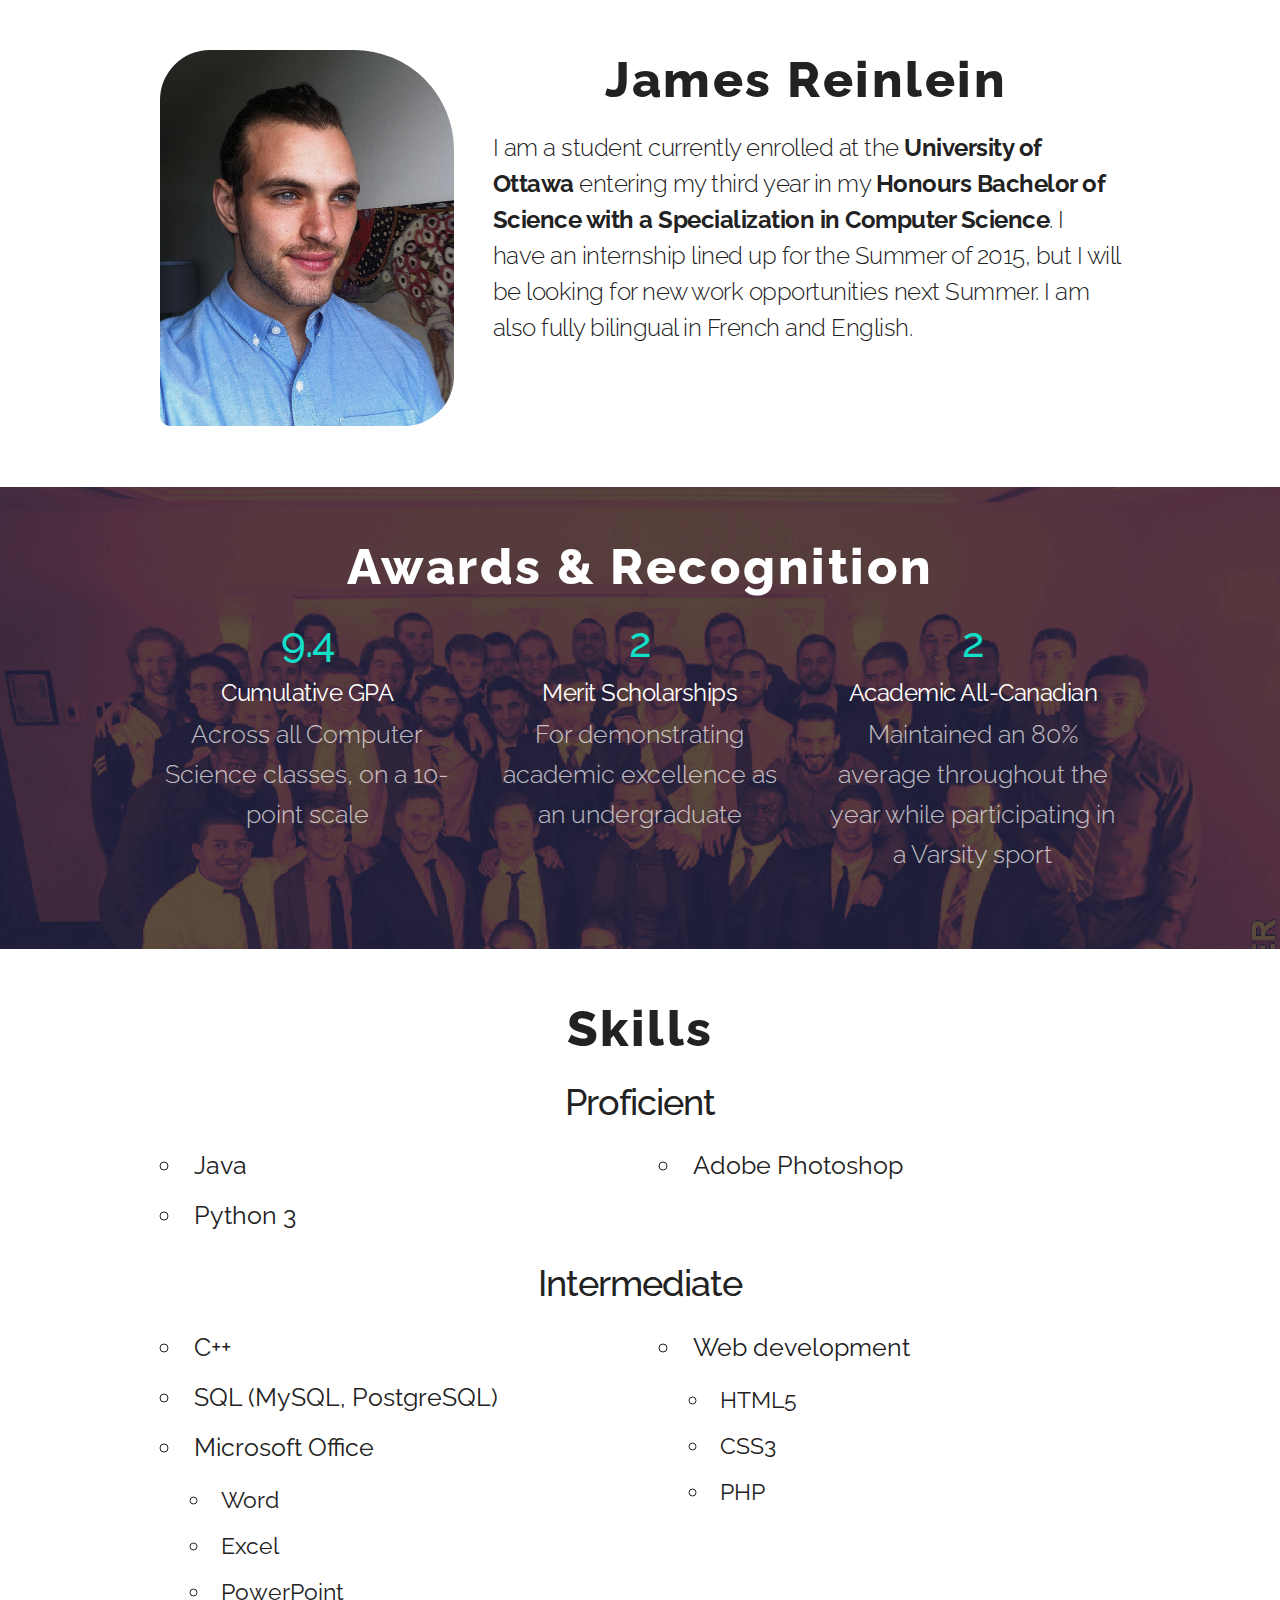
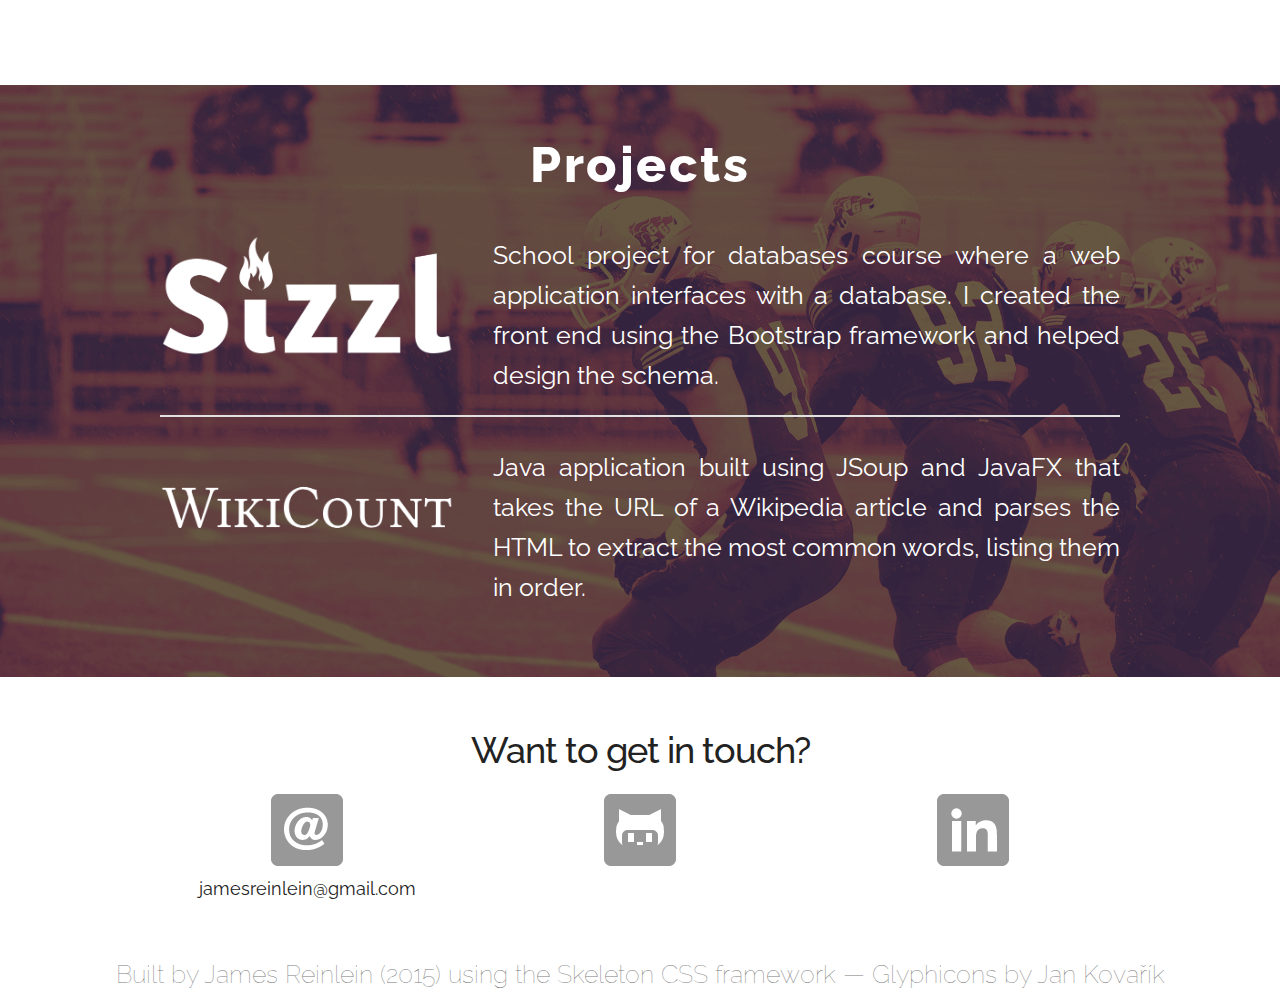
==== index.html @ 4675746f "Protection against email spambots" ====
<!DOCTYPE html>
<html lang="en">
<head>

  <!-- Basic Page Needs
  –––––––––––––––––––––––––––––––––––––––––––––––––– -->
  <meta charset="utf-8">
  <title>James Reinlein</title>
  <meta name="description" content="James Reinlein is a Computer Science student currently pursuing his undergraduate at the University of Ottawa.">
  <meta name="author" content="James Reinlein">
  
  <!-- Google Webmaster Tools verification -->
  <meta name="google-site-verification" content="vINPjeNgCtIH-fahOco30dfCt0J7wwjbbVtQm-HuV3I" />

  <!-- Mobile Specific Metas
  –––––––––––––––––––––––––––––––––––––––––––––––––– -->
  <meta name="viewport" content="width=device-width, initial-scale=1">

  <!-- FONT
  –––––––––––––––––––––––––––––––––––––––––––––––––– -->
  <link href='//fonts.googleapis.com/css?family=Raleway:400,300,600' rel='stylesheet' type='text/css'>

  <!-- CSS
  –––––––––––––––––––––––––––––––––––––––––––––––––– -->
  <link rel="stylesheet" href="css/normalize.css">
  <link rel="stylesheet" href="css/skeleton.css">
  <link rel="stylesheet" href="css/custom.css">

  <!-- Scripts
  –––––––––––––––––––––––––––––––––––––––––––––––––– -->
  <script src="//ajax.googleapis.com/ajax/libs/jquery/2.1.1/jquery.min.js"></script>

  <!-- Favicon
  –––––––––––––––––––––––––––––––––––––––––––––––––– -->
  <link rel="icon" type="image/png" href="favicon.png">

</head>

<body>
  <div class="section about">
    <div class="container">
      <div class="row">
        <!-- PROFILE PIC -->
        <div class="four columns">
          <img class="profile" src="images/me.jpg" alt="">
        </div>
        <!-- ABOUT ME TEXT -->
        <div class="eight columns">
          <h1>James Reinlein</h1>
          <h5>I am a student currently enrolled at the <strong>University of Ottawa</strong> entering my third year in my <strong>Honours Bachelor of Science with a Specialization in Computer Science</strong>. I have an internship lined up for the Summer of 2015, but I will be looking for new work opportunities next Summer. I am also fully bilingual in French and English.</h5>
        </div>
      </div>
    </div>
  </div>

  <!-- AWARDS -->
  <div class="section awards">
    <div class="container">
      <div class="row">
        <div class="twelve columns">
          <h1>Awards & Recognition</h1>
        </div>
      </div>
    </div>
    <div class="container">
      <div class="row">
        <div class="one-third column value">
          <h2 class="value-multiplier">9.4</h2>
          <h5 class="value-heading">Cumulative GPA</h5>
          <p class="value-description">Across all Computer Science classes, on a 10-point scale</p>
        </div>
        <div class="one-third column value">
          <h2 class="value-multiplier">2</h2>
          <h5 class="value-heading">Merit Scholarships</h5>
          <p class="value-description">For demonstrating academic excellence as an undergraduate</p>
        </div>
        <div class="one-third column value">
          <h2 class="value-multiplier">2</h2>
          <h5 class="value-heading">Academic All-Canadian</h5>
          <p class="value-description">Maintained an 80% average throughout the year while participating in a Varsity sport</p>
        </div>
      </div>
    </div>
  </div>

  <!-- SKILLS -->
  <div class="section skills">
    <div class="container">
      <div class="row">
        <h1>Skills</h1>
        <h3>Proficient</h3>
      </div>
      <!-- PROFICIENT -->
      <div class="row">
        <!-- COLUMN ONE -->
        <div class="one-half column">
          <ul>
            <li>Java</li>
            <li>Python 3</li>
          </ul>
        </div>
        <!-- COLUMN TWO -->
        <div class="one-half column">
          <ul>
            <li>Adobe Photoshop</li>
          </ul>
        </div>
      </div>
      <!-- INTERMEDIATE -->
      <div class="row">
        <h3>Intermediate</h3>
      </div>
            <div class="row">
        <!-- COLUMN ONE -->
        <div class="one-half column">
          <ul>
            <li>C++</li>
            <li>SQL (MySQL, PostgreSQL)</li>
            <li>Microsoft Office
              <ul>
                <li>Word</li>
                <li>Excel</li>
                <li>PowerPoint</li>
              </ul>
            </li>
          </ul>
        </div>
        <!-- COLUMN TWO -->
        <div class="one-half column">
          <ul>
            <li>Web development
              <ul>
                <li>HTML5</li>
                <li>CSS3</li>
                <li>PHP</li>
              </ul>
            </li>  
          </ul>
        </div>
      </div>
    </div>
  </div>

  <div class="section projects">
    <div class="container">
      <h1>Projects</h1>

      <div class="row project">
        <div class="four columns">
          <a href="http://sizzl.me/"><img class="u-full-width" src="images/sizzl-white.png" alt="Sizzl"></a>
        </div>
        <div class="eight columns description">
          School project for databases course where a web application interfaces with a database. I created the front end using the Bootstrap framework and helped design the schema.
        </div>
      </div>

      <hr>

      <div class="row project">
        <div class="four columns">
          <a href="https://github.com/jreinlein/wiki-count"><img class="u-full-width" src="images/wikiCount.png" alt="WikiCount"></a>
        </div>
        <div class="eight columns description">
          Java application built using JSoup and JavaFX that takes the URL of a Wikipedia article and parses the HTML to extract the most common words, listing them in order.
        </div>
      </div>
      </div>
  </div>  

  <div class="section contact">
    <div class="container">
        <h3>Want to get in touch?</h3>
      <div class="row contact">
        <div class="one-third column">
          <a href="mailto:&#106;&#97;&#109;&#101;&#115;&#114;e&#105;&#110;&#108;ein&#64;&#103;mail.&#99;&#111;m">
          <img src="images/email.png" class="contact-img" alt="e-mail"/></a>
          <br>&#106;&#97;&#109;&#101;&#115;&#114;<!-- Protection against spambots -->e&#105;&#110;&#108;ein&#64;&#103;mail.&#99;&#111;m</A><br>
        </div>
        <div class="one-third column">
          <a href="https://github.com/jreinlein/">
          <img src="images/octocat.png" class="contact-img" alt="GitHub"/></a>
        </div>
        <div class="one-third column">
          <a href="https://ca.linkedin.com/in/jamesreinlein">
          <img src="images/linkedin.png" class="contact-img" alt="LinkedIn"/></a>
        </div>
      </div>
    </div>
  </div>
  <div class="credits">
    Built by James Reinlein (2015) using the Skeleton CSS framework — Glyphicons by Jan Kovařík
  </div>
</body>
</html>
---- css/skeleton.css ----
/*
* Skeleton V2.0.4
* Copyright 2014, Dave Gamache
* www.getskeleton.com
* Free to use under the MIT license.
* http://www.opensource.org/licenses/mit-license.php
* 12/29/2014
*/


/* Table of contents
––––––––––––––––––––––––––––––––––––––––––––––––––
- Grid
- Base Styles
- Typography
- Links
- Buttons
- Forms
- Lists
- Code
- Tables
- Spacing
- Utilities
- Clearing
- Media Queries
*/


/* Grid
–––––––––––––––––––––––––––––––––––––––––––––––––– */
.container {
  position: relative;
  width: 100%;
  max-width: 960px;
  margin: 0 auto;
  padding: 0 20px;
  box-sizing: border-box; }
.column,
.columns {
  width: 100%;
  float: left;
  box-sizing: border-box; }

/* For devices larger than 400px */
@media (min-width: 400px) {
  .container {
    width: 85%;
    padding: 0; }
}

/* For devices larger than 550px */
@media (min-width: 550px) {
  .container {
    width: 80%; }
  .column,
  .columns {
    margin-left: 4%; }
  .column:first-child,
  .columns:first-child {
    margin-left: 0; }

  .one.column,
  .one.columns                    { width: 4.66666666667%; }
  .two.columns                    { width: 13.3333333333%; }
  .three.columns                  { width: 22%;            }
  .four.columns                   { width: 30.6666666667%; }
  .five.columns                   { width: 39.3333333333%; }
  .six.columns                    { width: 48%;            }
  .seven.columns                  { width: 56.6666666667%; }
  .eight.columns                  { width: 65.3333333333%; }
  .nine.columns                   { width: 74.0%;          }
  .ten.columns                    { width: 82.6666666667%; }
  .eleven.columns                 { width: 91.3333333333%; }
  .twelve.columns                 { width: 100%; margin-left: 0; }

  .one-third.column               { width: 30.6666666667%; }
  .two-thirds.column              { width: 65.3333333333%; }

  .one-half.column                { width: 48%; }

  /* Offsets */
  .offset-by-one.column,
  .offset-by-one.columns          { margin-left: 8.66666666667%; }
  .offset-by-two.column,
  .offset-by-two.columns          { margin-left: 17.3333333333%; }
  .offset-by-three.column,
  .offset-by-three.columns        { margin-left: 26%;            }
  .offset-by-four.column,
  .offset-by-four.columns         { margin-left: 34.6666666667%; }
  .offset-by-five.column,
  .offset-by-five.columns         { margin-left: 43.3333333333%; }
  .offset-by-six.column,
  .offset-by-six.columns          { margin-left: 52%;            }
  .offset-by-seven.column,
  .offset-by-seven.columns        { margin-left: 60.6666666667%; }
  .offset-by-eight.column,
  .offset-by-eight.columns        { margin-left: 69.3333333333%; }
  .offset-by-nine.column,
  .offset-by-nine.columns         { margin-left: 78.0%;          }
  .offset-by-ten.column,
  .offset-by-ten.columns          { margin-left: 86.6666666667%; }
  .offset-by-eleven.column,
  .offset-by-eleven.columns       { margin-left: 95.3333333333%; }

  .offset-by-one-third.column,
  .offset-by-one-third.columns    { margin-left: 34.6666666667%; }
  .offset-by-two-thirds.column,
  .offset-by-two-thirds.columns   { margin-left: 69.3333333333%; }

  .offset-by-one-half.column,
  .offset-by-one-half.columns     { margin-left: 52%; }

}


/* Base Styles
–––––––––––––––––––––––––––––––––––––––––––––––––– */
/* NOTE
html is set to 62.5% so that all the REM measurements throughout Skeleton
are based on 10px sizing. So basically 1.5rem = 15px :) */
html {
  font-size: 62.5%; }
body {
  font-size: 1.5em; /* currently ems cause chrome bug misinterpreting rems on body element */
  line-height: 1.6;
  font-weight: 400;
  font-family: "Raleway", "HelveticaNeue", "Helvetica Neue", Helvetica, Arial, sans-serif;
  color: #222; }


/* Typography
–––––––––––––––––––––––––––––––––––––––––––––––––– */
h1, h2, h3, h4, h5, h6 {
  margin-top: 0;
  margin-bottom: 2rem;
  font-weight: 300; }
h1 { font-size: 4.0rem; line-height: 1.2;  letter-spacing: -.1rem;}
h2 { font-size: 3.6rem; line-height: 1.25; letter-spacing: -.1rem; }
h3 { font-size: 3.0rem; line-height: 1.3;  letter-spacing: -.1rem; }
h4 { font-size: 2.4rem; line-height: 1.35; letter-spacing: -.08rem; }
h5 { font-size: 1.8rem; line-height: 1.5;  letter-spacing: -.05rem; }
h6 { font-size: 1.5rem; line-height: 1.6;  letter-spacing: 0; }

/* Larger than phablet */
@media (min-width: 550px) {
  h1 { font-size: 5.0rem; }
  h2 { font-size: 4.2rem; }
  h3 { font-size: 3.6rem; }
  h4 { font-size: 3.0rem; }
  h5 { font-size: 2.4rem; }
  h6 { font-size: 1.5rem; }
}

p {
  margin-top: 0; }


/* Links
–––––––––––––––––––––––––––––––––––––––––––––––––– */
a {
  color: #1EAEDB; }
a:hover {
  color: #0FA0CE; }


/* Buttons
–––––––––––––––––––––––––––––––––––––––––––––––––– */
.button,
button,
input[type="submit"],
input[type="reset"],
input[type="button"] {
  display: inline-block;
  height: 38px;
  padding: 0 30px;
  color: #555;
  text-align: center;
  font-size: 11px;
  font-weight: 600;
  line-height: 38px;
  letter-spacing: .1rem;
  text-transform: uppercase;
  text-decoration: none;
  white-space: nowrap;
  background-color: transparent;
  border-radius: 4px;
  border: 1px solid #bbb;
  cursor: pointer;
  box-sizing: border-box; }
.button:hover,
button:hover,
input[type="submit"]:hover,
input[type="reset"]:hover,
input[type="button"]:hover,
.button:focus,
button:focus,
input[type="submit"]:focus,
input[type="reset"]:focus,
input[type="button"]:focus {
  color: #333;
  border-color: #888;
  outline: 0; }
.button.button-primary,
button.button-primary,
input[type="submit"].button-primary,
input[type="reset"].button-primary,
input[type="button"].button-primary {
  color: #FFF;
  background-color: #33C3F0;
  border-color: #33C3F0; }
.button.button-primary:hover,
button.button-primary:hover,
input[type="submit"].button-primary:hover,
input[type="reset"].button-primary:hover,
input[type="button"].button-primary:hover,
.button.button-primary:focus,
button.button-primary:focus,
input[type="submit"].button-primary:focus,
input[type="reset"].button-primary:focus,
input[type="button"].button-primary:focus {
  color: #FFF;
  background-color: #1EAEDB;
  border-color: #1EAEDB; }


/* Forms
–––––––––––––––––––––––––––––––––––––––––––––––––– */
input[type="email"],
input[type="number"],
input[type="search"],
input[type="text"],
input[type="tel"],
input[type="url"],
input[type="password"],
textarea,
select {
  height: 38px;
  padding: 6px 10px; /* The 6px vertically centers text on FF, ignored by Webkit */
  background-color: #fff;
  border: 1px solid #D1D1D1;
  border-radius: 4px;
  box-shadow: none;
  box-sizing: border-box; }
/* Removes awkward default styles on some inputs for iOS */
input[type="email"],
input[type="number"],
input[type="search"],
input[type="text"],
input[type="tel"],
input[type="url"],
input[type="password"],
textarea {
  -webkit-appearance: none;
     -moz-appearance: none;
          appearance: none; }
textarea {
  min-height: 65px;
  padding-top: 6px;
  padding-bottom: 6px; }
input[type="email"]:focus,
input[type="number"]:focus,
input[type="search"]:focus,
input[type="text"]:focus,
input[type="tel"]:focus,
input[type="url"]:focus,
input[type="password"]:focus,
textarea:focus,
select:focus {
  border: 1px solid #33C3F0;
  outline: 0; }
label,
legend {
  display: block;
  margin-bottom: .5rem;
  font-weight: 600; }
fieldset {
  padding: 0;
  border-width: 0; }
input[type="checkbox"],
input[type="radio"] {
  display: inline; }
label > .label-body {
  display: inline-block;
  margin-left: .5rem;
  font-weight: normal; }


/* Lists
–––––––––––––––––––––––––––––––––––––––––––––––––– */
ul {
  list-style: circle inside; }
ol {
  list-style: decimal inside; }
ol, ul {
  padding-left: 0;
  margin-top: 0; }
ul ul,
ul ol,
ol ol,
ol ul {
  margin: 1.5rem 0 1.5rem 3rem;
  font-size: 90%; }
li {
  margin-bottom: 1rem; }


/* Code
–––––––––––––––––––––––––––––––––––––––––––––––––– */
code {
  padding: .2rem .5rem;
  margin: 0 .2rem;
  font-size: 90%;
  white-space: nowrap;
  background: #F1F1F1;
  border: 1px solid #E1E1E1;
  border-radius: 4px; }
pre > code {
  display: block;
  padding: 1rem 1.5rem;
  white-space: pre; }


/* Tables
–––––––––––––––––––––––––––––––––––––––––––––––––– */
th,
td {
  padding: 12px 15px;
  text-align: left;
  border-bottom: 1px solid #E1E1E1; }
th:first-child,
td:first-child {
  padding-left: 0; }
th:last-child,
td:last-child {
  padding-right: 0; }


/* Spacing
–––––––––––––––––––––––––––––––––––––––––––––––––– */
button,
.button {
  margin-bottom: 1rem; }
input,
textarea,
select,
fieldset {
  margin-bottom: 1.5rem; }
pre,
blockquote,
dl,
figure,
table,
p,
ul,
ol,
form {
  margin-bottom: 2.5rem; }


/* Utilities
–––––––––––––––––––––––––––––––––––––––––––––––––– */
.u-full-width {
  width: 100%;
  box-sizing: border-box; }
.u-max-full-width {
  max-width: 100%;
  box-sizing: border-box; }
.u-pull-right {
  float: right; }
.u-pull-left {
  float: left; }


/* Misc
–––––––––––––––––––––––––––––––––––––––––––––––––– */
hr {
  margin-top: 3rem;
  margin-bottom: 3.5rem;
  border-width: 0;
  border-top: 1px solid #E1E1E1; }


/* Clearing
–––––––––––––––––––––––––––––––––––––––––––––––––– */

/* Self Clearing Goodness */
.container:after,
.row:after,
.u-cf {
  content: "";
  display: table;
  clear: both; }


/* Media Queries
–––––––––––––––––––––––––––––––––––––––––––––––––– */
/*
Note: The best way to structure the use of media queries is to create the queries
near the relevant code. For example, if you wanted to change the styles for buttons
on small devices, paste the mobile query code up in the buttons section and style it
there.
*/


/* Larger than mobile */
@media (min-width: 400px) {}

/* Larger than phablet (also point when grid becomes active) */
@media (min-width: 550px) {}

/* Larger than tablet */
@media (min-width: 750px) {}

/* Larger than desktop */
@media (min-width: 1000px) {}

/* Larger than Desktop HD */
@media (min-width: 1200px) {}
---- css/custom.css ----
/* Shared
–––––––––––––––––––––––––––––––––––––––––––––––––– */
.button {
  border-radius: 100px;
}

.section {
  padding-top: 5rem;
  padding-bottom: 5rem;
}

/* Typography
–––––––––––––––––––––––––––––––––––––––––––––––––– */
body {
  font-size: 2.5em;
}
h1 {
  letter-spacing: 0.25rem;
  font-weight: 800;
  text-align: center;
}
h3 {
  font-weight: 500;
  text-align: center;
}

hr {
  margin-top: 0rem;
  margin-bottom: 1rem;
  border-width: 0;
  border-top: 2px solid #E1E1E1; }

/* Projects
–––––––––––––––––––––––––––––––––––––––––––––––––– */
.projects {
  background-image: url('../images/kor.png');
  background-size: cover;
  color: #fff;
}

.project {
  padding-bottom: 2rem;
  padding-top: 2rem;
}
.description {
  text-align: justify;
}

/* Pictures
–––––––––––––––––––––––––––––––––––––––––––––––––– */
.profile {
  position: relative;
  border-radius: 50px 100px 50px 10px;
  max-width: 100%;
  margin: auto;
}
.github {
  padding-top: 0px;
  width:30%;
  opacity: .6;
}

/* Awards
–––––––––––––––––––––––––––––––––––––––––––––––––– */
.awards {
  background-image: url('../images/team.png');
  background-size: cover;
  color: #fff;
}
.value-multiplier {
  margin-bottom: .5rem;
  font-weight: 500;
  text-align: center;
  color: #11DFC7;
}
.value-heading {
  margin-bottom: .3rem;
  text-align: center;
  font-weight: 400;
}
.value-description {
  opacity: .7;
  text-align: center;
  font-weight: 300;
}

/* Contact
–––––––––––––––––––––––––––––––––––––––––––––––––– */
.contact {
  text-align: center;
  font-size: 18px;
}
.contact-img {
  opacity: 0.4;
  transition: opacity 0.5s;
}
.contact-img:hover {
  opacity: 0.8;
}

/* Credits
–––––––––––––––––––––––––––––––––––––––––––––––––– */
.credits {
  text-align: center;
  opacity: 0.6;
  font-weight: 100;
}
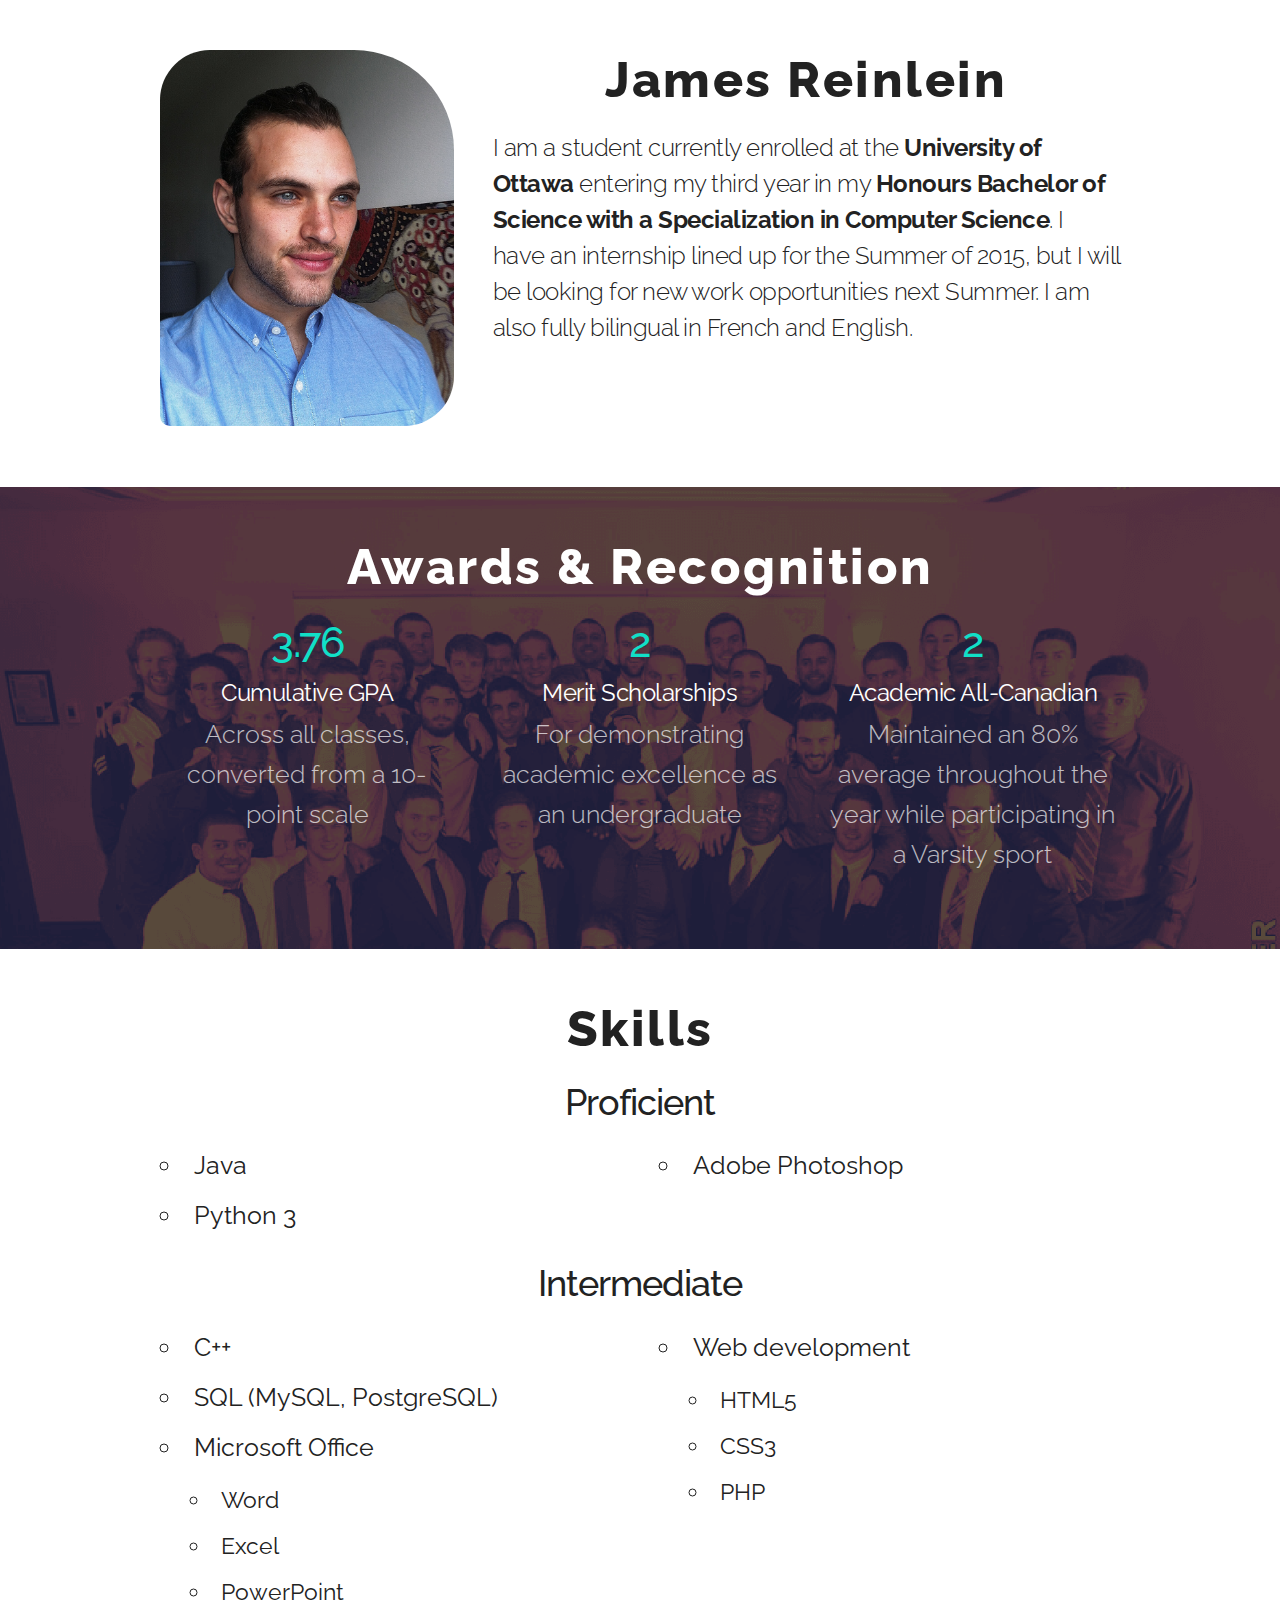
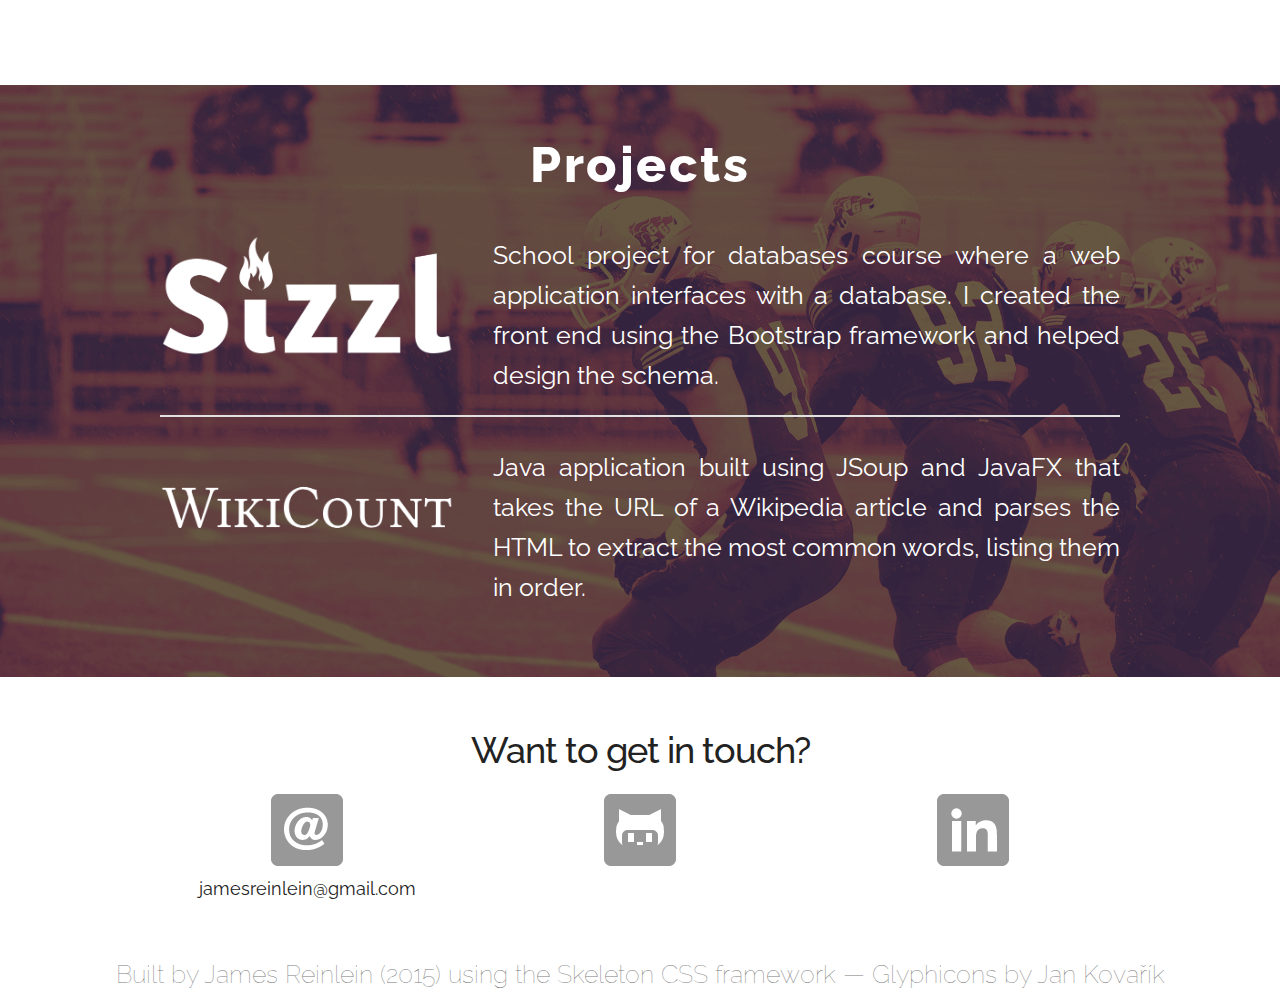
==== commit 30290883: "Changed GPA to 4-point scale" ====
--- a/index.html
+++ b/index.html
@@ -65,9 +65,9 @@
     <div class="container">
       <div class="row">
         <div class="one-third column value">
-          <h2 class="value-multiplier">9.4</h2>
+          <h2 class="value-multiplier">3.76</h2>
           <h5 class="value-heading">Cumulative GPA</h5>
-          <p class="value-description">Across all Computer Science classes, on a 10-point scale</p>
+          <p class="value-description">Across all classes, converted from a 10-point scale</p>
         </div>
         <div class="one-third column value">
           <h2 class="value-multiplier">2</h2>
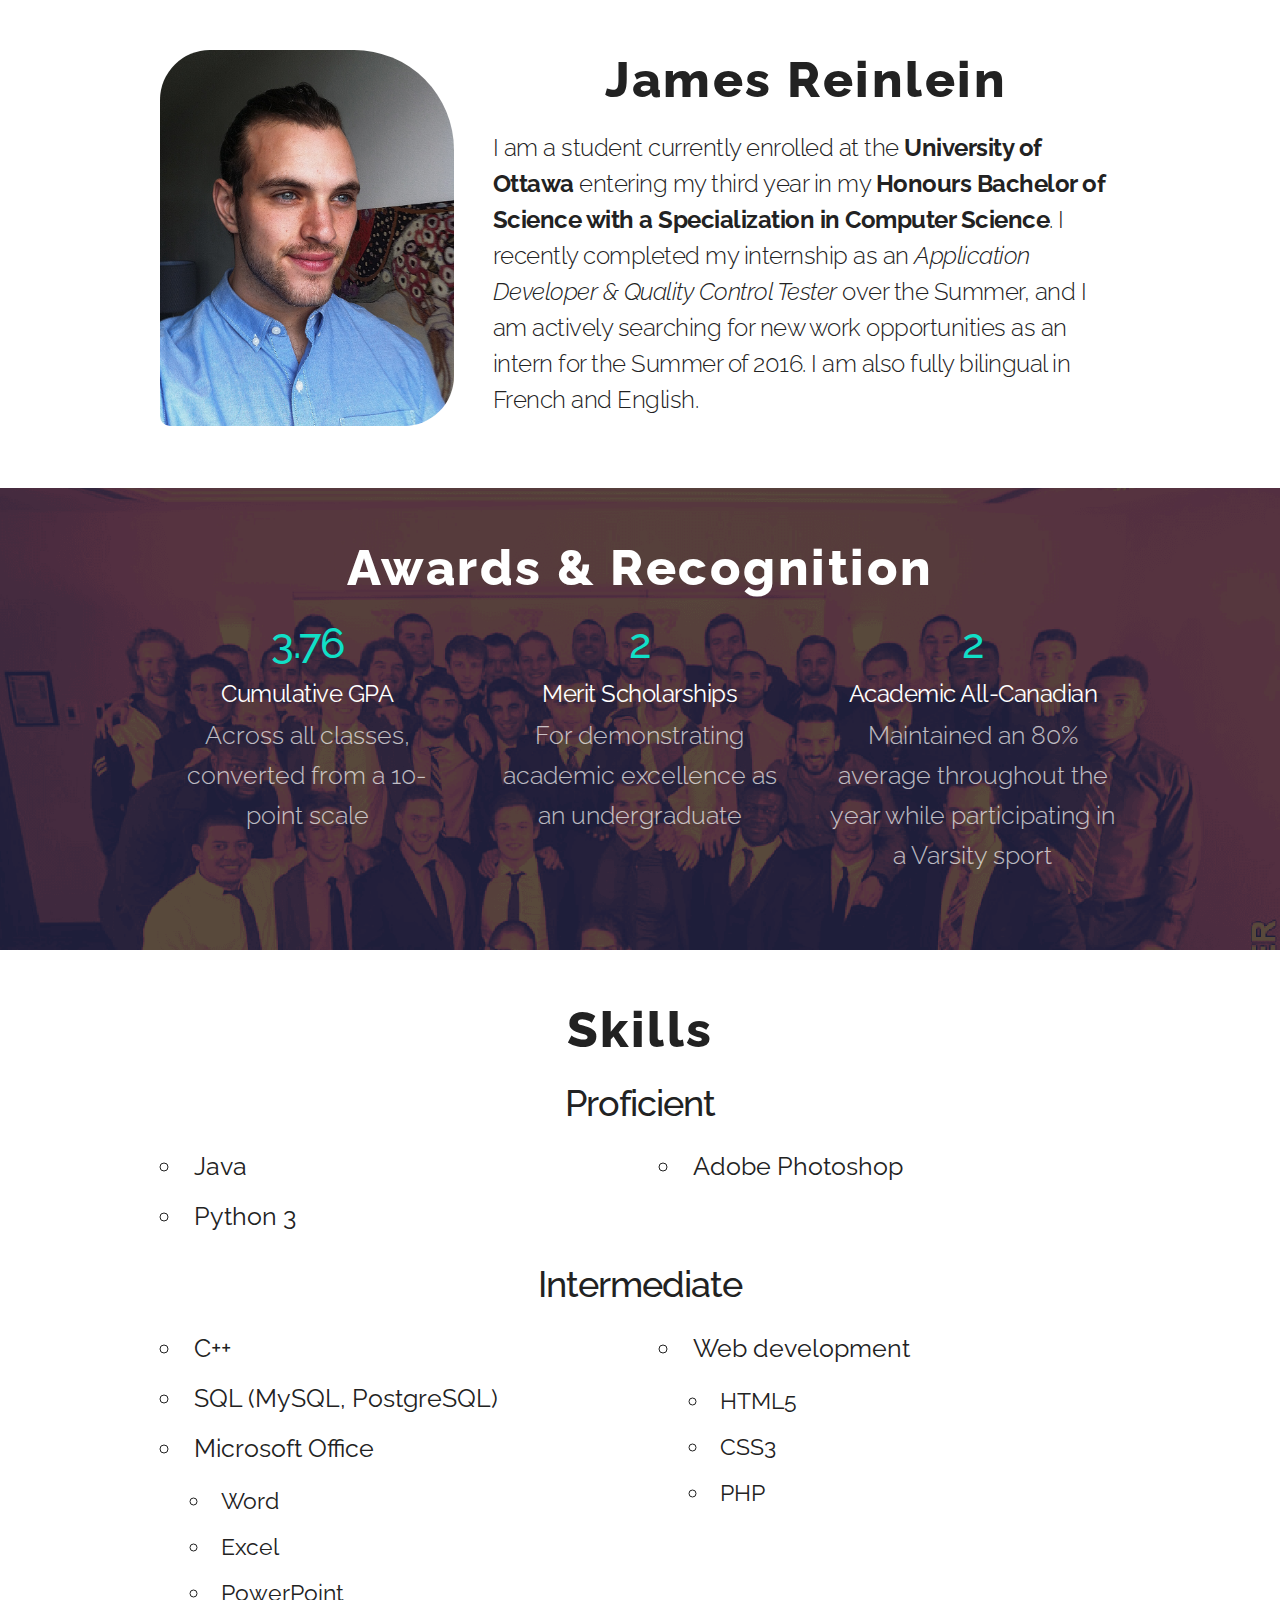
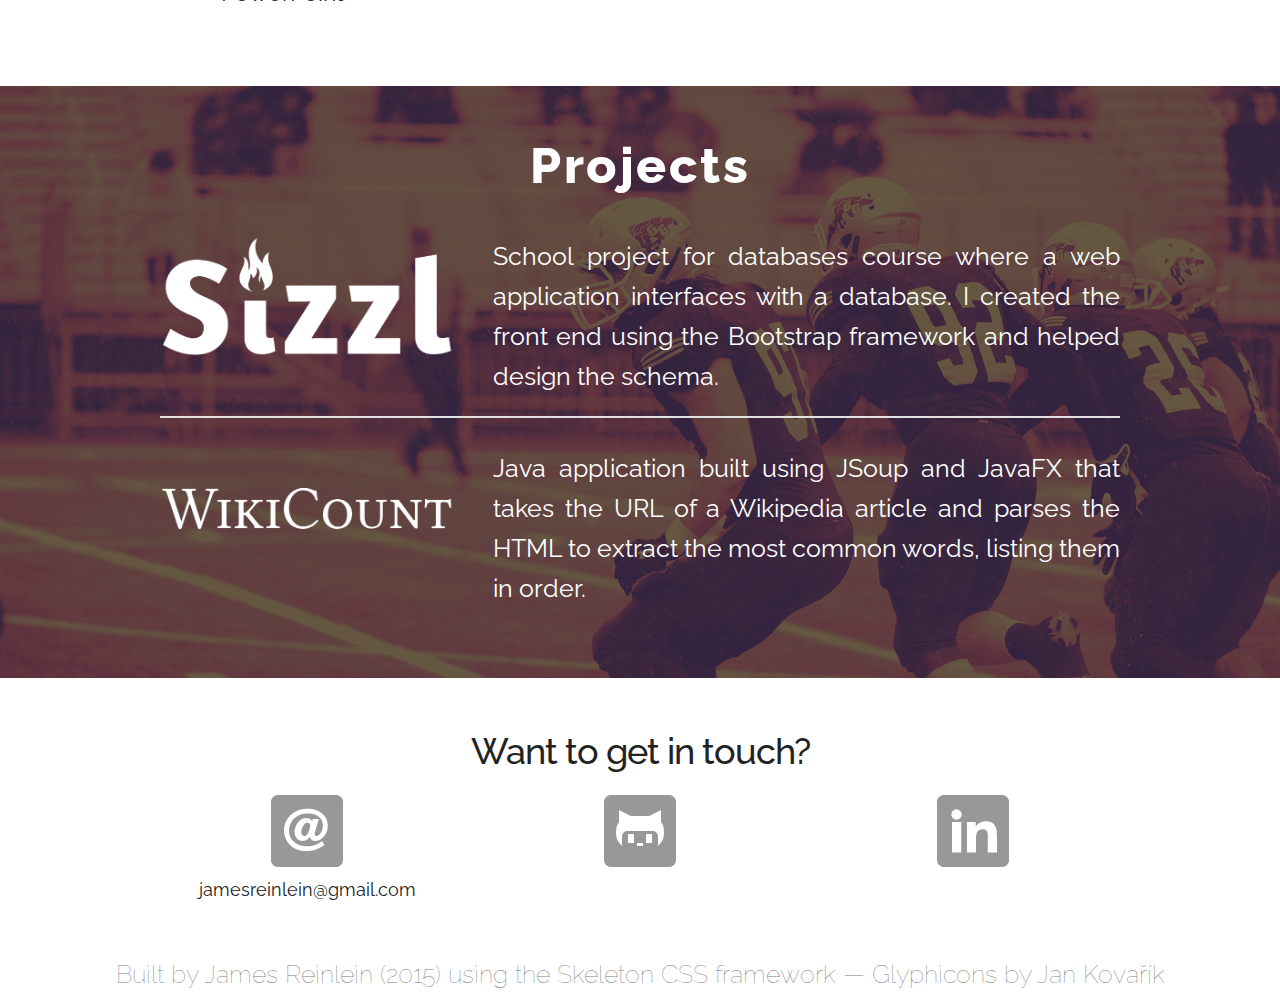
==== commit 701ecf21: "Updated description" ====
--- a/index.html
+++ b/index.html
@@ -47,7 +47,7 @@
         <!-- ABOUT ME TEXT -->
         <div class="eight columns">
           <h1>James Reinlein</h1>
-          <h5>I am a student currently enrolled at the <strong>University of Ottawa</strong> entering my third year in my <strong>Honours Bachelor of Science with a Specialization in Computer Science</strong>. I have an internship lined up for the Summer of 2015, but I will be looking for new work opportunities next Summer. I am also fully bilingual in French and English.</h5>
+          <h5>I am a student currently enrolled at the <strong>University of Ottawa</strong> entering my third year in my <strong>Honours Bachelor of Science with a Specialization in Computer Science</strong>. I recently completed my internship as an <em>Application Developer & Quality Control Tester</em> over the Summer, and I am actively searching for new work opportunities as an intern for the Summer of 2016. I am also fully bilingual in French and English.</h5>
         </div>
       </div>
     </div>
@@ -58,7 +58,7 @@
     <div class="container">
       <div class="row">
         <div class="twelve columns">
-          <h1>Awards & Recognition</h1>
+          <h1>Awards &amp; Recognition</h1>
         </div>
       </div>
     </div>
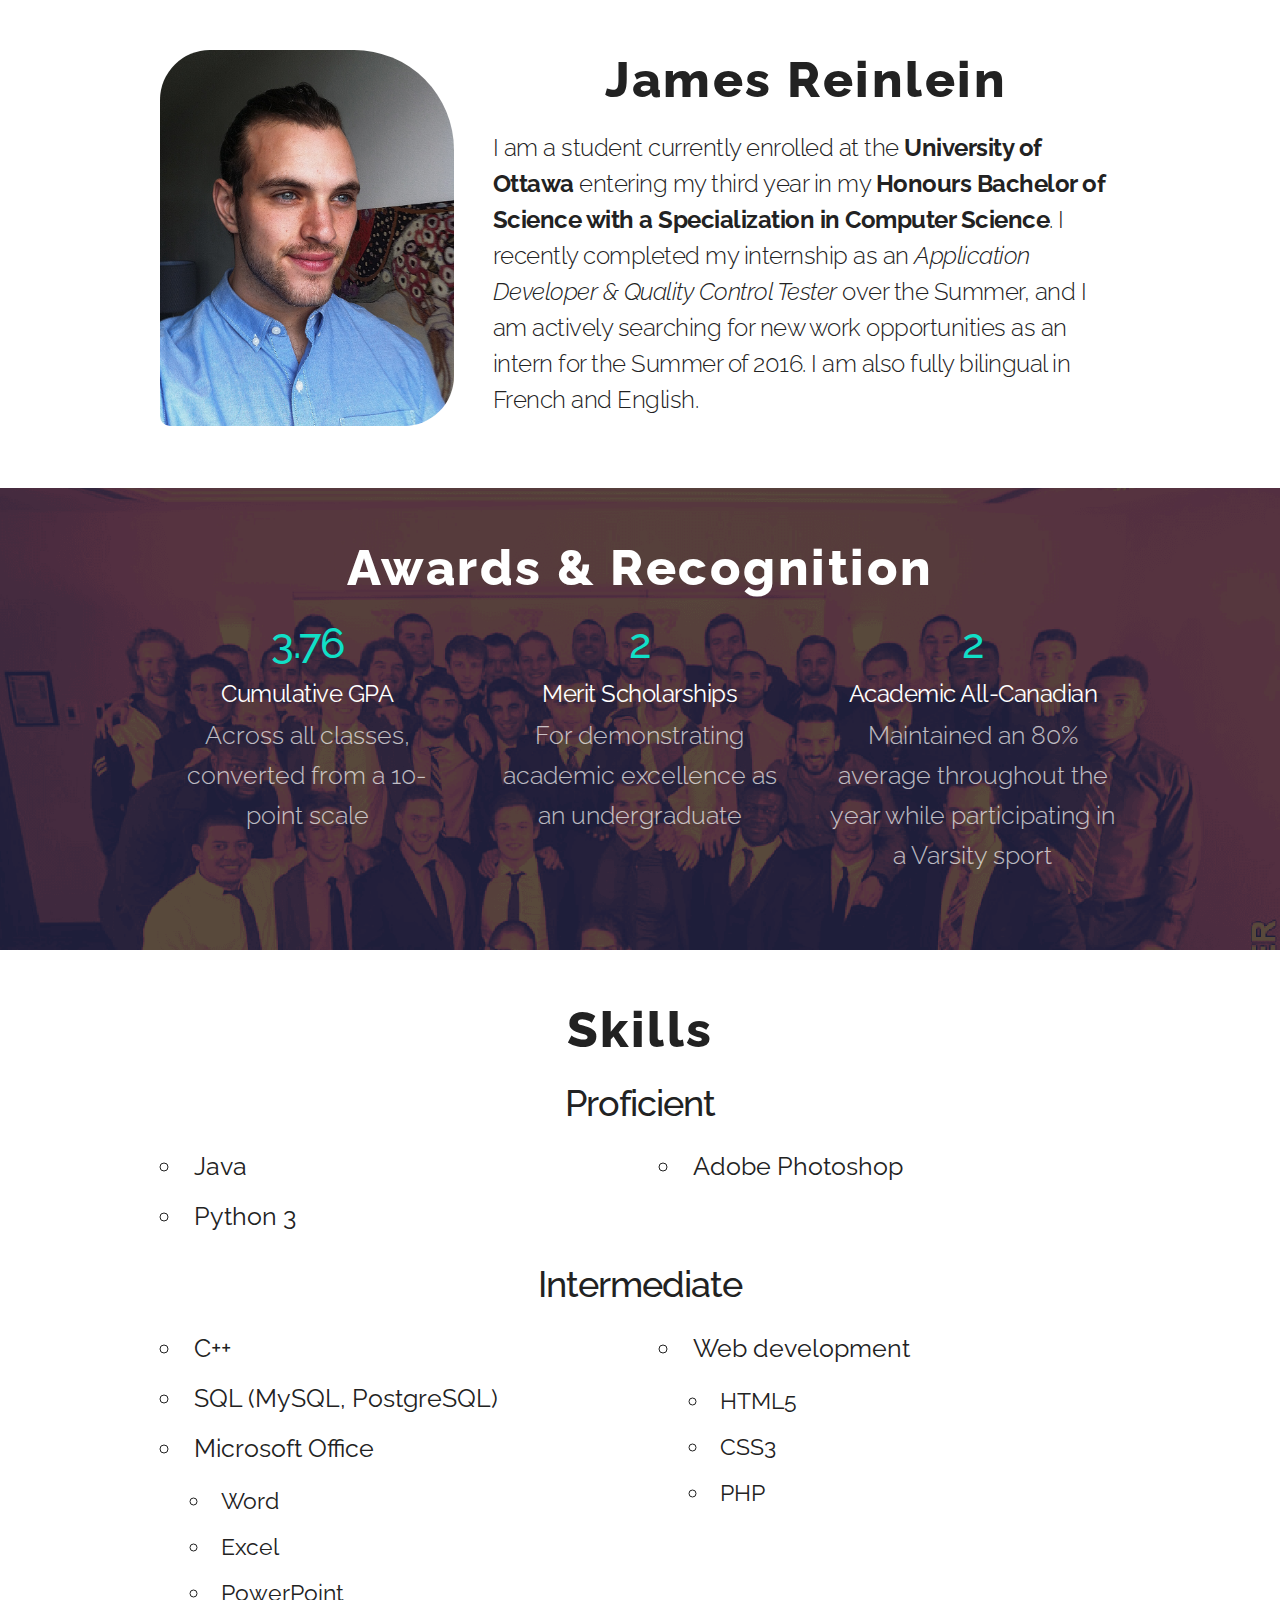
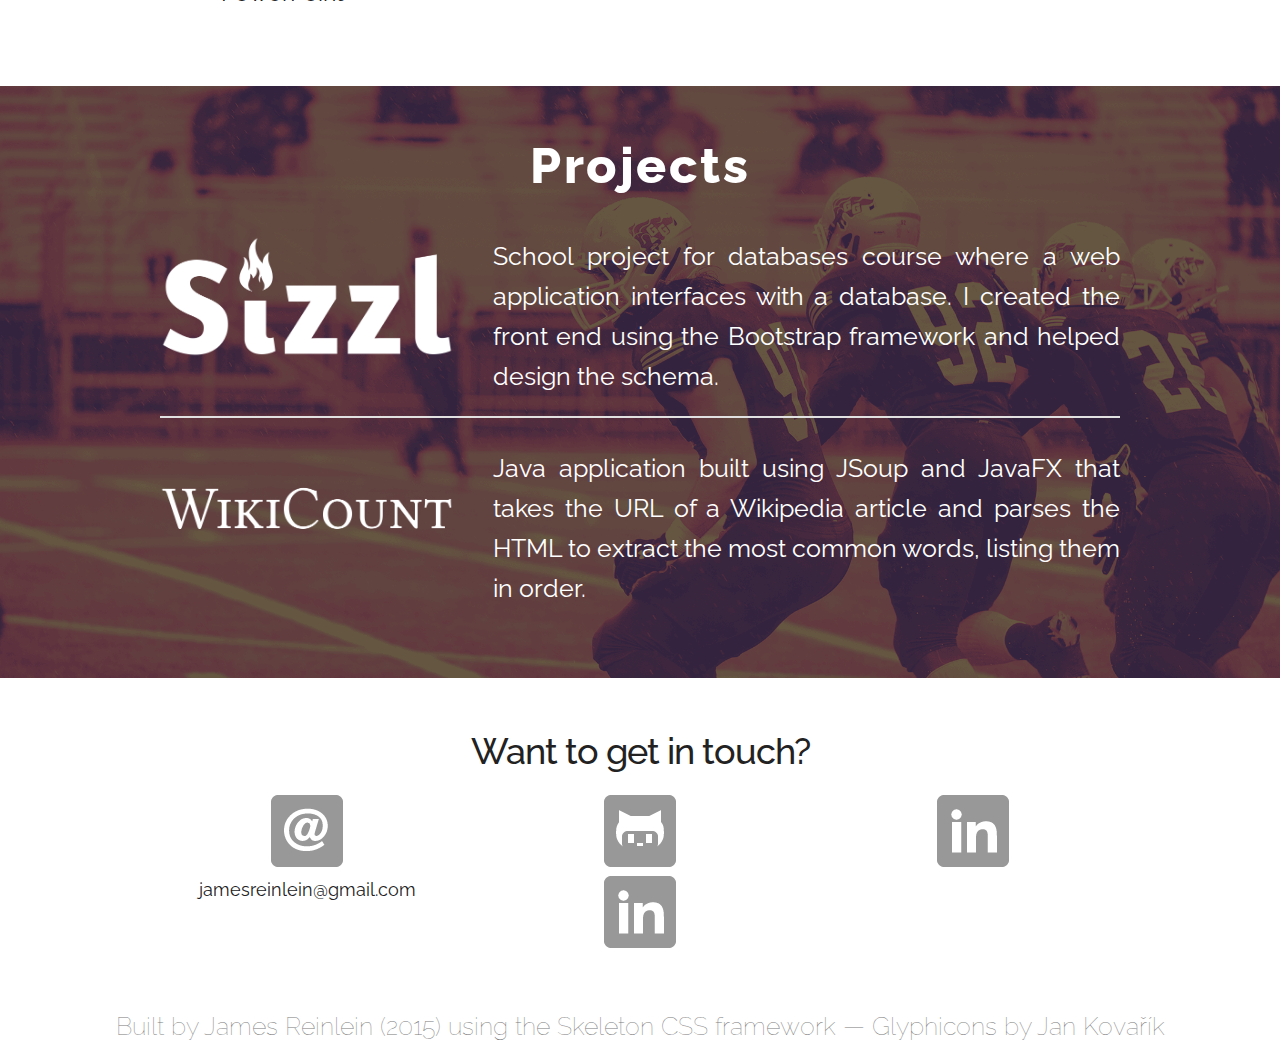
==== commit eada3cb2: "Added resume download" ====
--- a/index.html
+++ b/index.html
@@ -171,18 +171,22 @@
     <div class="container">
         <h3>Want to get in touch?</h3>
       <div class="row contact">
-        <div class="one-third column">
+        <div class="four columns">
           <a href="mailto:&#106;&#97;&#109;&#101;&#115;&#114;e&#105;&#110;&#108;ein&#64;&#103;mail.&#99;&#111;m">
           <img src="images/email.png" class="contact-img" alt="e-mail"/></a>
           <br>&#106;&#97;&#109;&#101;&#115;&#114;<!-- Protection against spambots -->e&#105;&#110;&#108;ein&#64;&#103;mail.&#99;&#111;m</A><br>
         </div>
-        <div class="one-third column">
+        <div class="four columns">
           <a href="https://github.com/jreinlein/">
           <img src="images/octocat.png" class="contact-img" alt="GitHub"/></a>
         </div>
-        <div class="one-third column">
+        <div class="four columns">
           <a href="https://ca.linkedin.com/in/jamesreinlein">
           <img src="images/linkedin.png" class="contact-img" alt="LinkedIn"/></a>
+        </div>
+        <div class="four columns">
+          <a href="resume.pdf">
+          <img src="images/linkedin.png" class="contact-img" alt="Resume"/></a>
         </div>
       </div>
     </div>
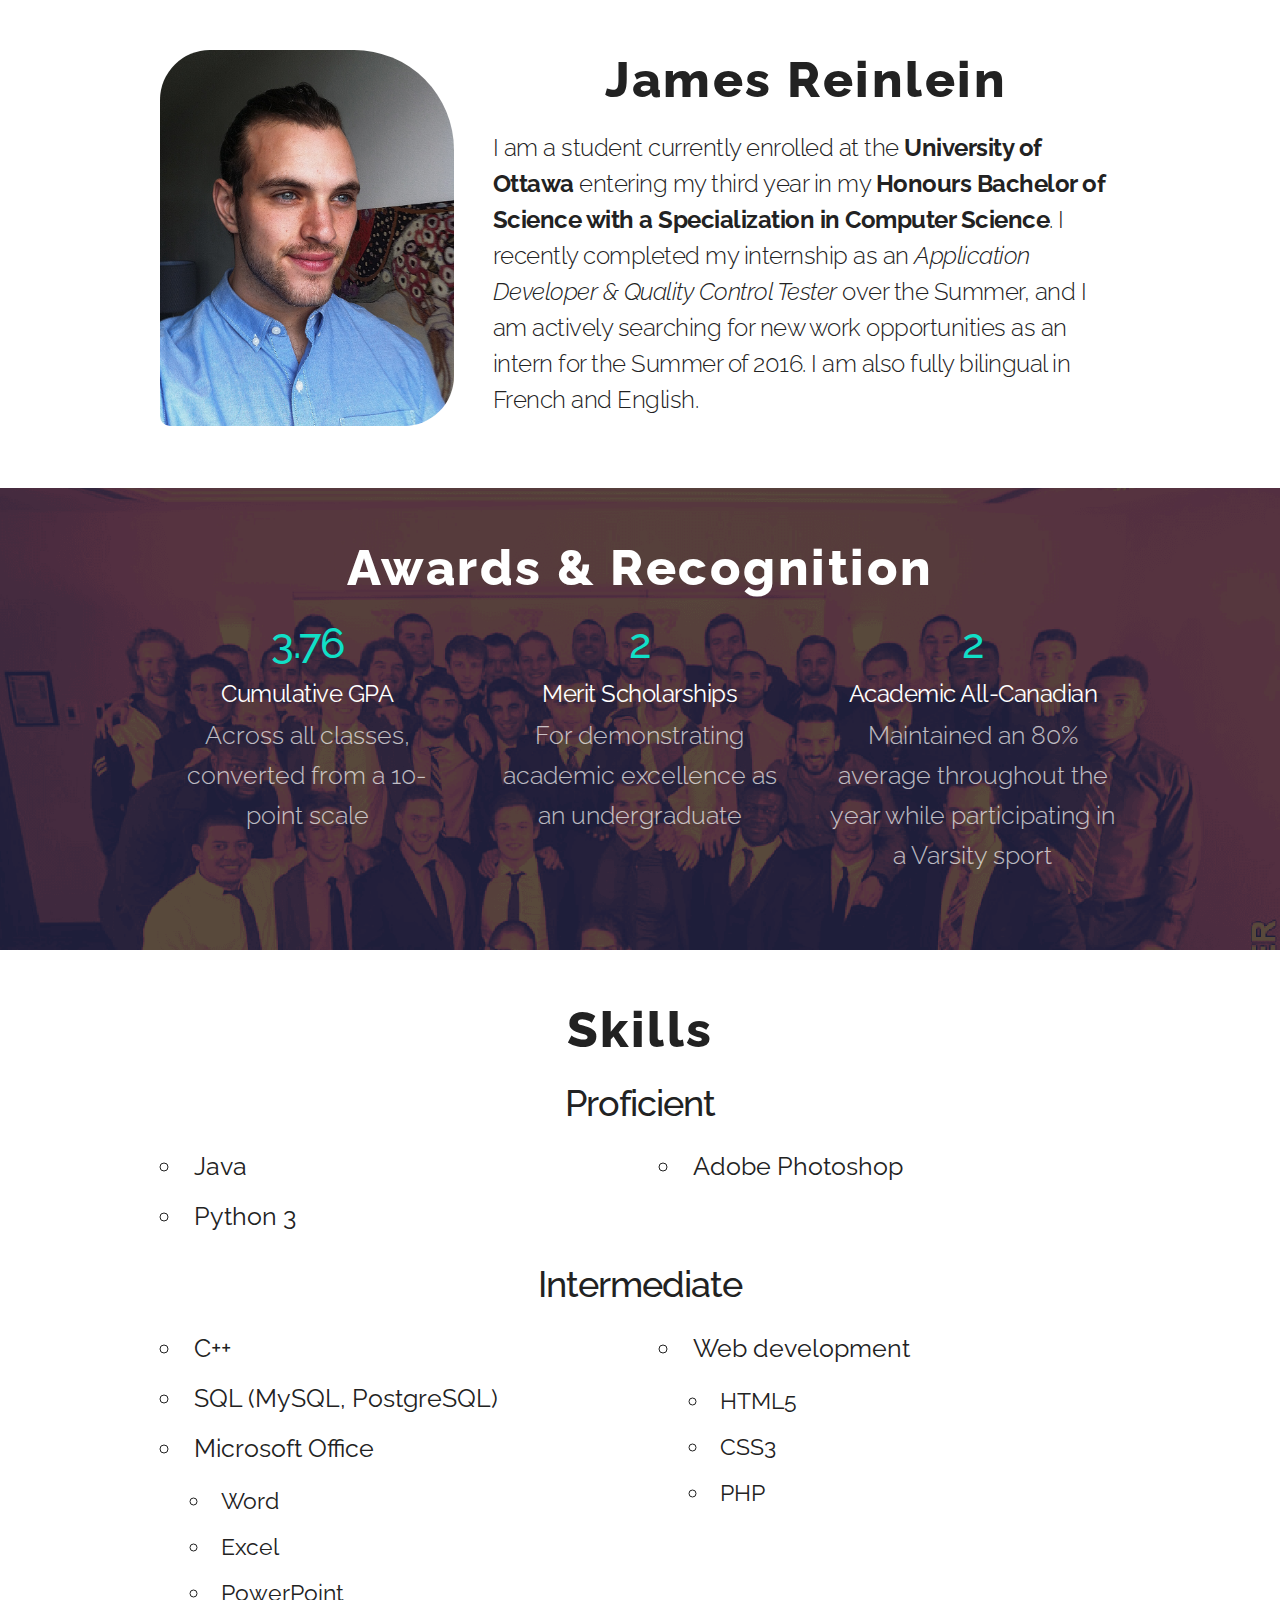
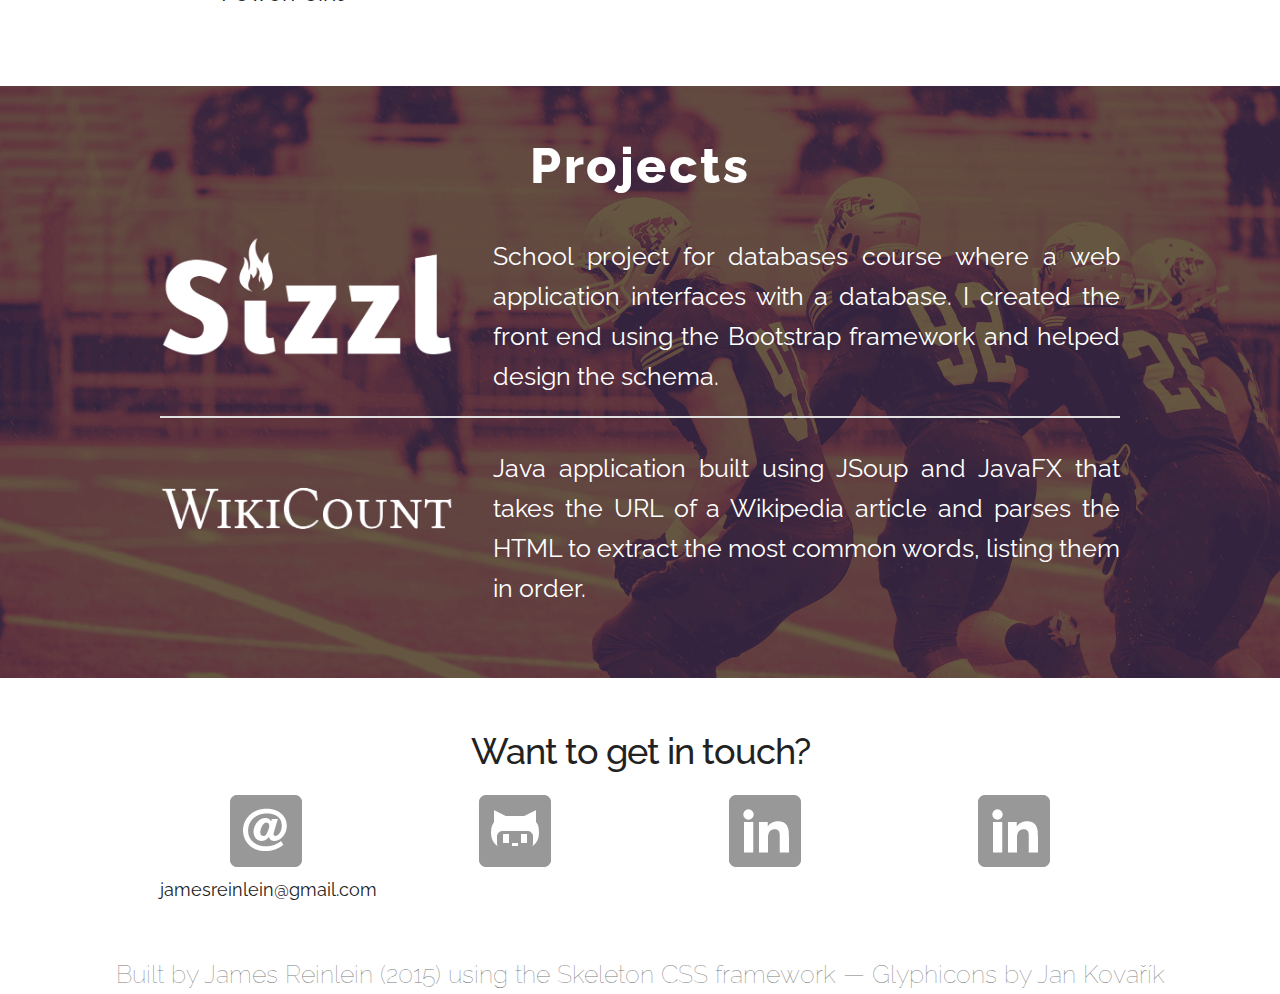
==== commit 6c057d27: "Added resume download" ====
--- a/index.html
+++ b/index.html
@@ -171,21 +171,21 @@
     <div class="container">
         <h3>Want to get in touch?</h3>
       <div class="row contact">
-        <div class="four columns">
+        <div class="three columns">
           <a href="mailto:&#106;&#97;&#109;&#101;&#115;&#114;e&#105;&#110;&#108;ein&#64;&#103;mail.&#99;&#111;m">
           <img src="images/email.png" class="contact-img" alt="e-mail"/></a>
           <br>&#106;&#97;&#109;&#101;&#115;&#114;<!-- Protection against spambots -->e&#105;&#110;&#108;ein&#64;&#103;mail.&#99;&#111;m</A><br>
         </div>
-        <div class="four columns">
+        <div class="three columns">
           <a href="https://github.com/jreinlein/">
           <img src="images/octocat.png" class="contact-img" alt="GitHub"/></a>
         </div>
-        <div class="four columns">
+        <div class="three columns">
           <a href="https://ca.linkedin.com/in/jamesreinlein">
           <img src="images/linkedin.png" class="contact-img" alt="LinkedIn"/></a>
         </div>
-        <div class="four columns">
-          <a href="resume.pdf">
+        <div class="three columns">
+          <a href="https://github.com/jreinlein/jreinlein/raw/gh-pages/Reinlein_James_Resume.pdf">
           <img src="images/linkedin.png" class="contact-img" alt="Resume"/></a>
         </div>
       </div>
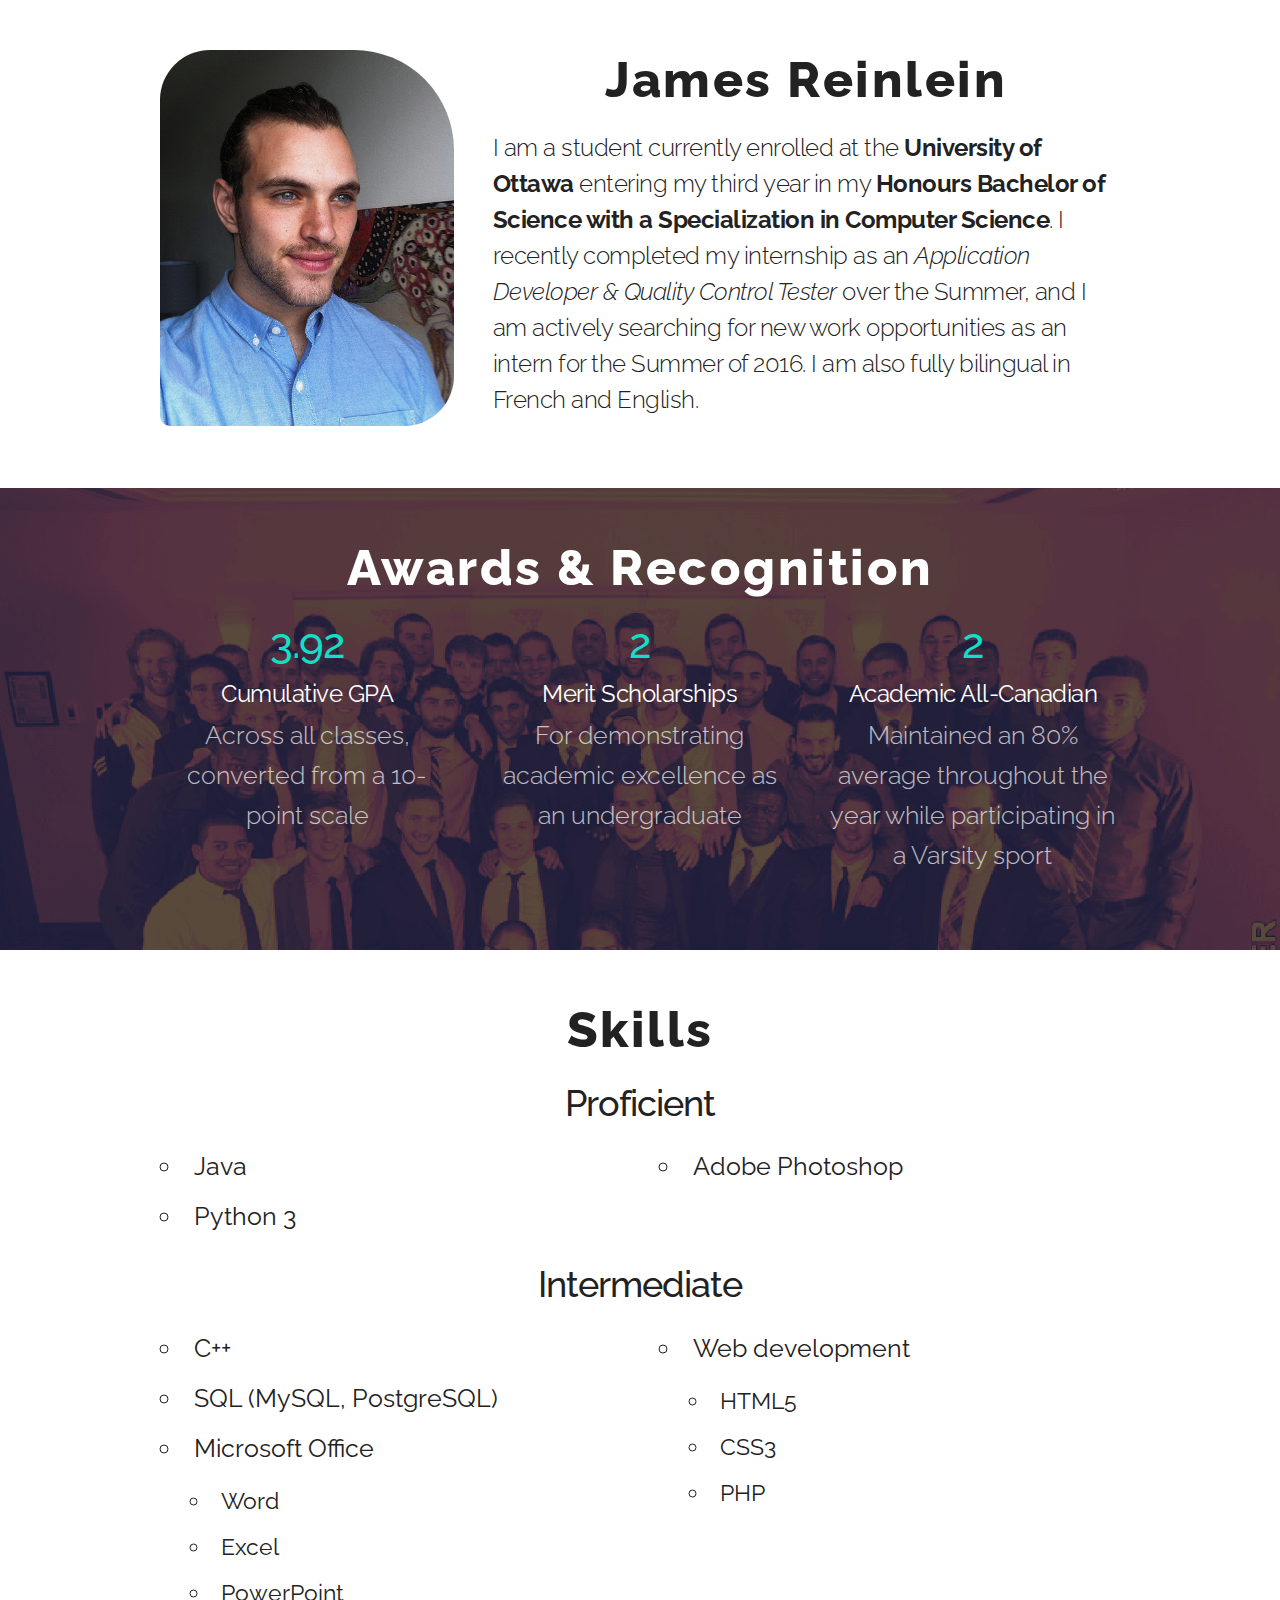
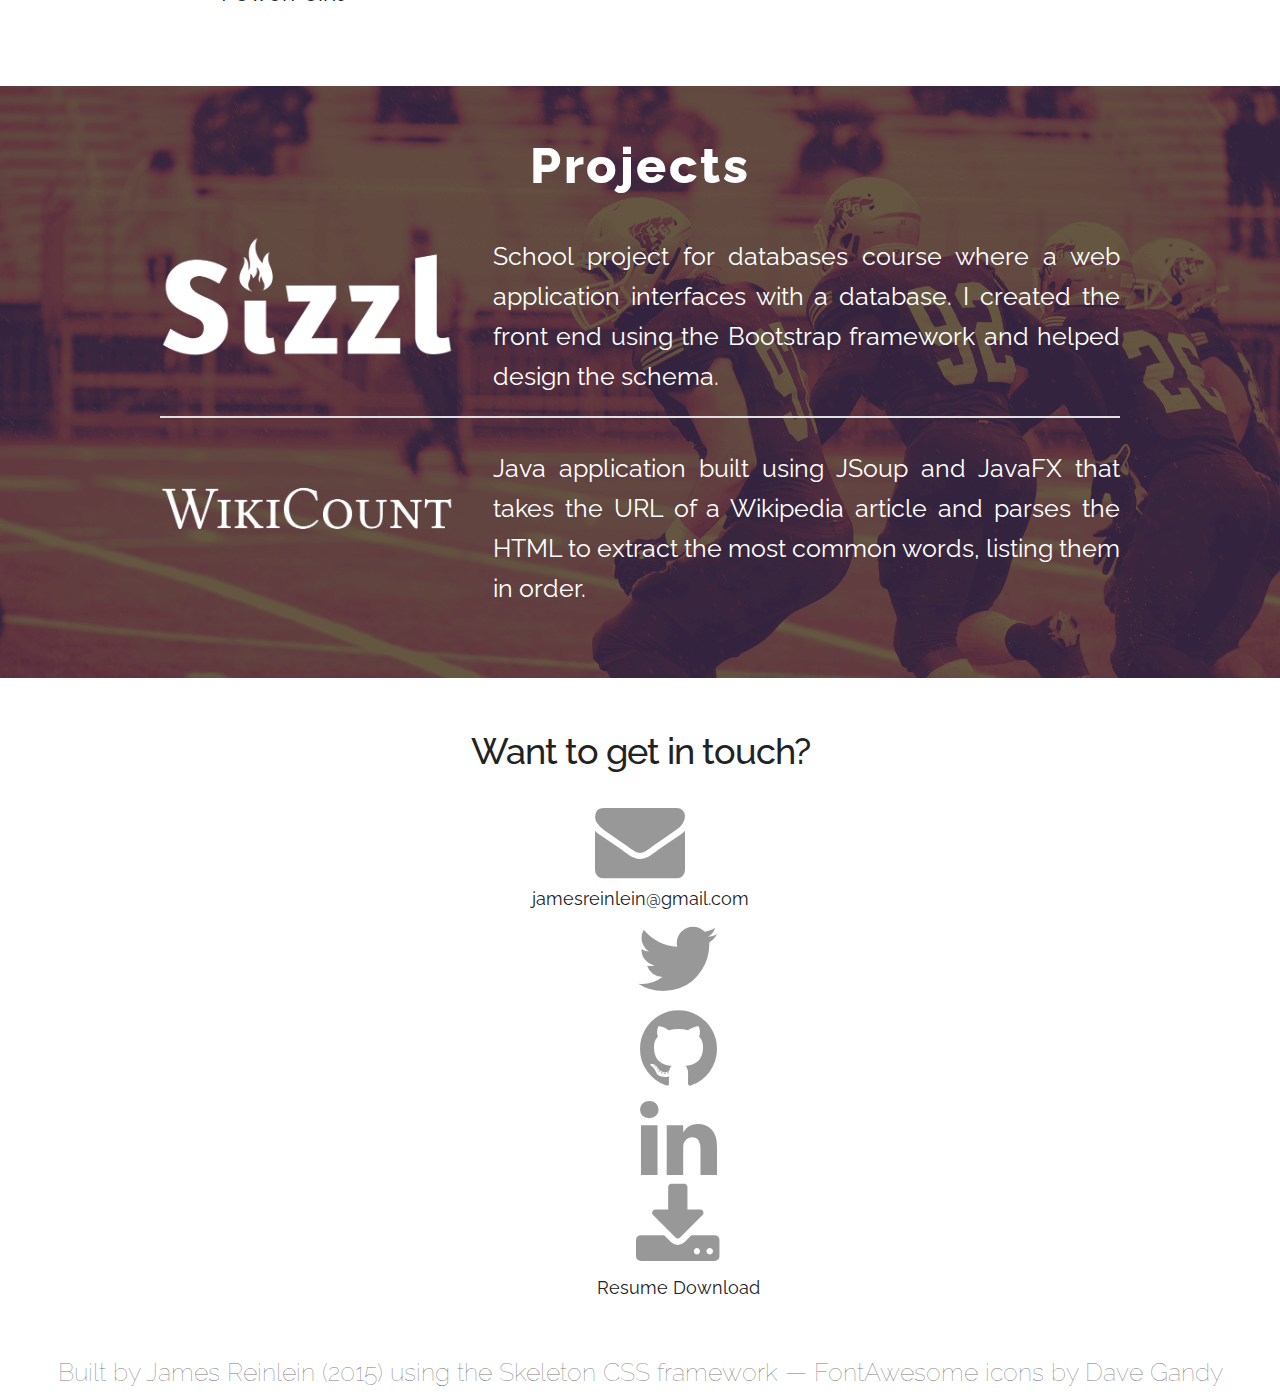
==== commit ab741571: "Merge branch 'gh-pages' of https://github.com/jreinlein/jreinlein into gh-pages" ====
--- a/index.html
+++ b/index.html
@@ -30,6 +30,8 @@
   –––––––––––––––––––––––––––––––––––––––––––––––––– -->
   <script src="//ajax.googleapis.com/ajax/libs/jquery/2.1.1/jquery.min.js"></script>
 
+  <link rel="stylesheet" href="https://maxcdn.bootstrapcdn.com/font-awesome/4.4.0/css/font-awesome.min.css">
+
   <!-- Favicon
   –––––––––––––––––––––––––––––––––––––––––––––––––– -->
   <link rel="icon" type="image/png" href="favicon.png">
@@ -65,7 +67,7 @@
     <div class="container">
       <div class="row">
         <div class="one-third column value">
-          <h2 class="value-multiplier">3.76</h2>
+          <h2 class="value-multiplier">3.92</h2>
           <h5 class="value-heading">Cumulative GPA</h5>
           <p class="value-description">Across all classes, converted from a 10-point scale</p>
         </div>
@@ -171,28 +173,33 @@
     <div class="container">
         <h3>Want to get in touch?</h3>
       <div class="row contact">
-        <div class="three columns">
+        <div class="one-fifth column">
           <a href="mailto:&#106;&#97;&#109;&#101;&#115;&#114;e&#105;&#110;&#108;ein&#64;&#103;mail.&#99;&#111;m">
-          <img src="images/email.png" class="contact-img" alt="e-mail"/></a>
-          <br>&#106;&#97;&#109;&#101;&#115;&#114;<!-- Protection against spambots -->e&#105;&#110;&#108;ein&#64;&#103;mail.&#99;&#111;m</A><br>
-        </div>
-        <div class="three columns">
+          <i class="fa fa-envelope fa-5x contact-img"></i></a>
+          <br>&#106;&#97;&#109;&#101;&#115;&#114;<!-- Protection against spambots -->e&#105;&#110;&#108;ein&#64;&#103;mail.&#99;&#111;m<br>
+        </div>
+        <div class="one-fifth column">
+          <a href="https://twitter.com/jreinlein">
+          <i class="fa fa-twitter fa-5x contact-img"></i></a>
+        </div>
+        <div class="one-fifth column">
           <a href="https://github.com/jreinlein/">
-          <img src="images/octocat.png" class="contact-img" alt="GitHub"/></a>
-        </div>
-        <div class="three columns">
+          <i class="fa fa-github fa-5x contact-img"></i></a>
+        </div>
+        <div class="one-fifth column">
           <a href="https://ca.linkedin.com/in/jamesreinlein">
-          <img src="images/linkedin.png" class="contact-img" alt="LinkedIn"/></a>
-        </div>
-        <div class="three columns">
+          <i class="fa fa-linkedin fa-5x contact-img"></i></a>
+        </div>
+        <div class="one-fifth column">
           <a href="https://github.com/jreinlein/jreinlein/raw/gh-pages/Reinlein_James_Resume.pdf">
-          <img src="images/linkedin.png" class="contact-img" alt="Resume"/></a>
+          <i class="fa fa-download fa-5x contact-img"></i></a>
+          <br>Resume Download
         </div>
       </div>
     </div>
   </div>
   <div class="credits">
-    Built by James Reinlein (2015) using the Skeleton CSS framework — Glyphicons by Jan Kovařík
+    Built by James Reinlein (2015) using the Skeleton CSS framework — FontAwesome icons by Dave Gandy
   </div>
 </body>
 </html>
--- a/css/custom.css
+++ b/css/custom.css
@@ -54,11 +54,6 @@
   max-width: 100%;
   margin: auto;
 }
-.github {
-  padding-top: 0px;
-  width:30%;
-  opacity: .6;
-}
 
 /* Awards
 –––––––––––––––––––––––––––––––––––––––––––––––––– */
@@ -93,6 +88,7 @@
 .contact-img {
   opacity: 0.4;
   transition: opacity 0.5s;
+  color: black;
 }
 .contact-img:hover {
   opacity: 0.8;
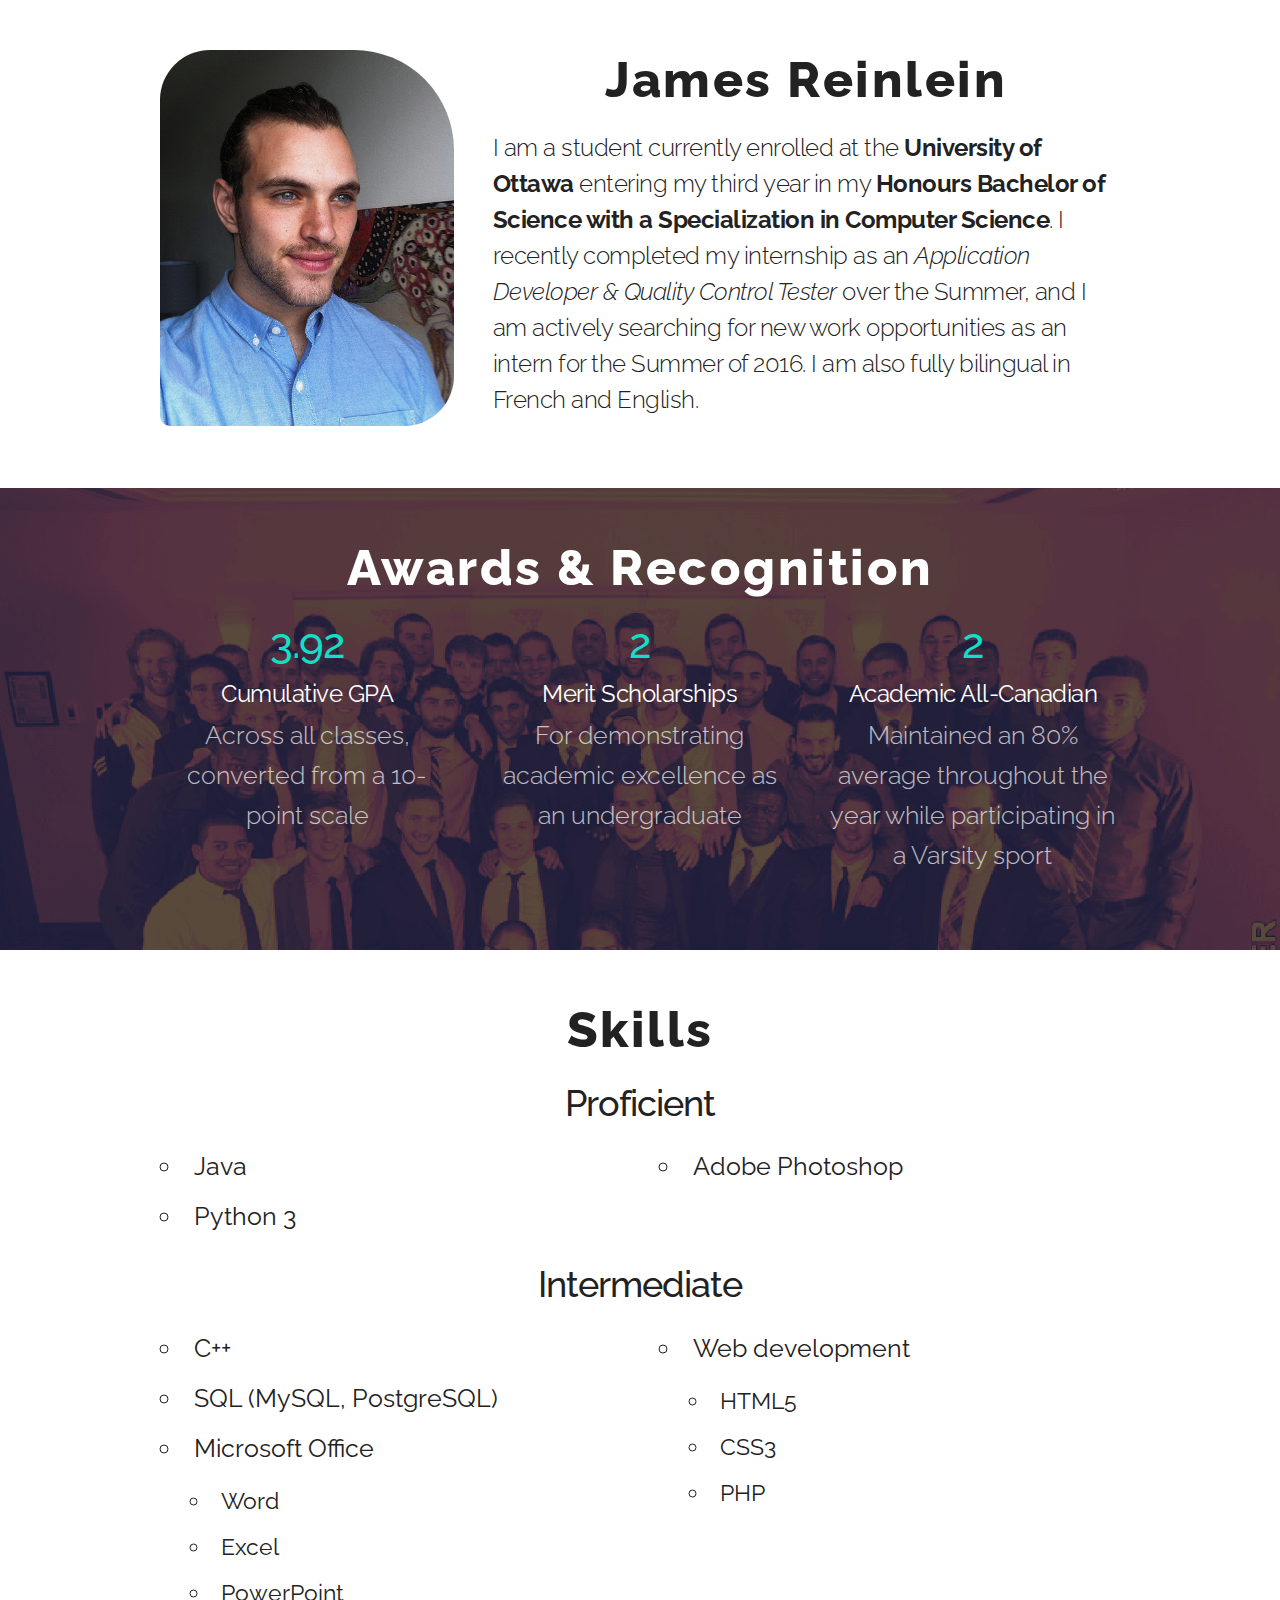
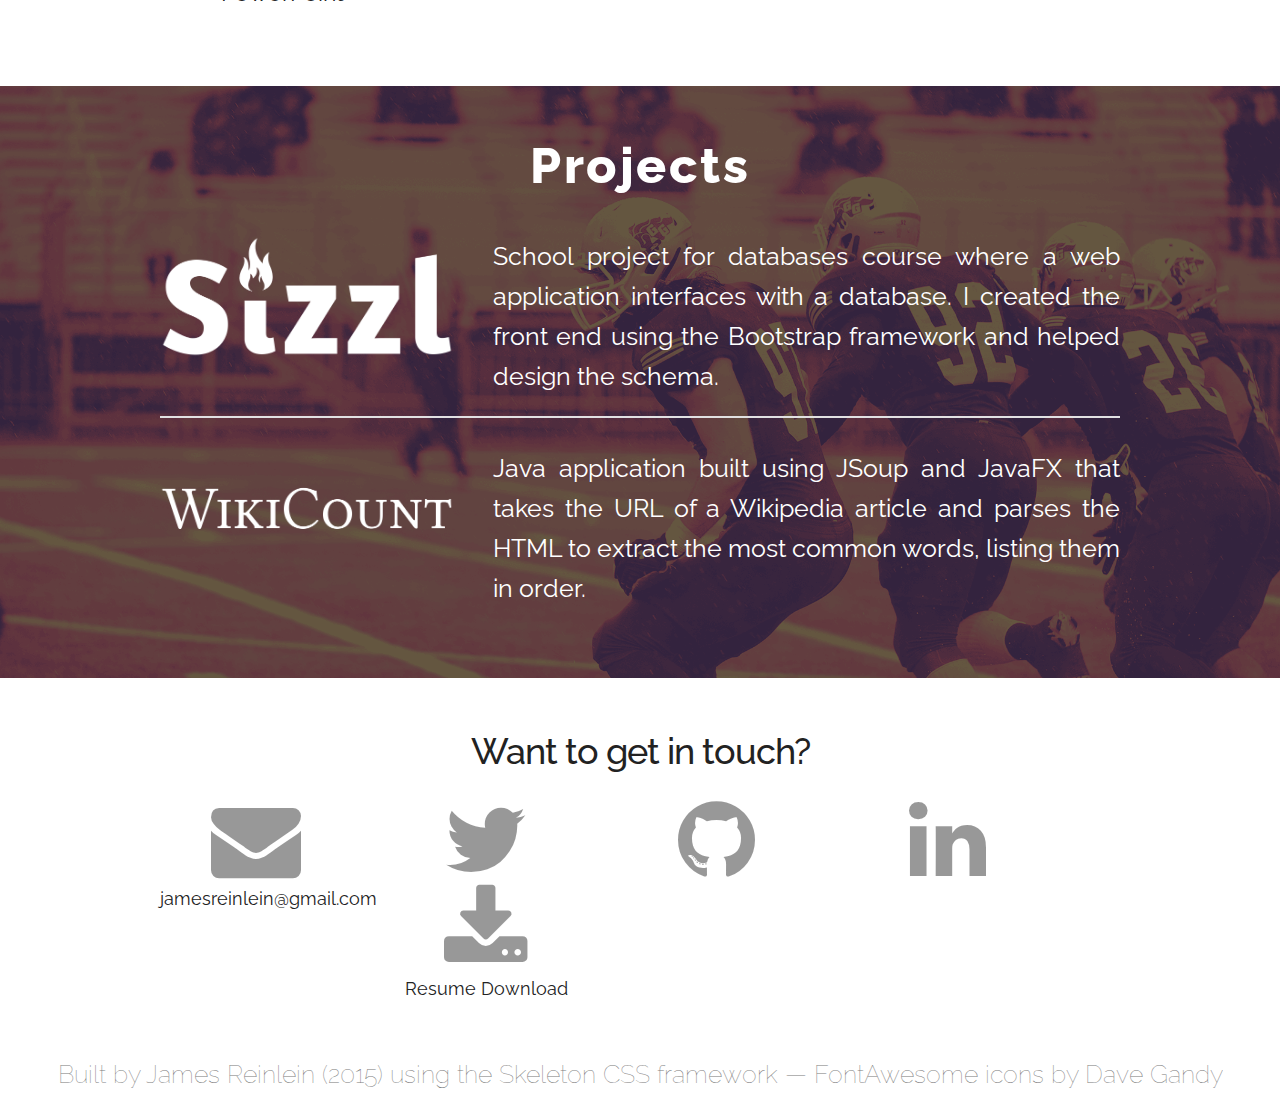
==== commit fc243b1b: "Update index.html" ====
--- a/index.html
+++ b/index.html
@@ -178,19 +178,19 @@
           <i class="fa fa-envelope fa-5x contact-img"></i></a>
           <br>&#106;&#97;&#109;&#101;&#115;&#114;<!-- Protection against spambots -->e&#105;&#110;&#108;ein&#64;&#103;mail.&#99;&#111;m<br>
         </div>
-        <div class="one-fifth column">
+        <div class="one-fifth column no-margin">
           <a href="https://twitter.com/jreinlein">
           <i class="fa fa-twitter fa-5x contact-img"></i></a>
         </div>
-        <div class="one-fifth column">
+        <div class="one-fifth column no-margin">
           <a href="https://github.com/jreinlein/">
           <i class="fa fa-github fa-5x contact-img"></i></a>
         </div>
-        <div class="one-fifth column">
+        <div class="one-fifth column no-margin">
           <a href="https://ca.linkedin.com/in/jamesreinlein">
           <i class="fa fa-linkedin fa-5x contact-img"></i></a>
         </div>
-        <div class="one-fifth column">
+        <div class="one-fifth column no-margin">
           <a href="https://github.com/jreinlein/jreinlein/raw/gh-pages/Reinlein_James_Resume.pdf">
           <i class="fa fa-download fa-5x contact-img"></i></a>
           <br>Resume Download
--- a/css/skeleton.css
+++ b/css/skeleton.css
@@ -75,6 +75,7 @@
 
   .one-third.column               { width: 30.6666666667%; }
   .two-thirds.column              { width: 65.3333333333%; }
+  .one-fifth.column               { width: 20%;}
 
   .one-half.column                { width: 48%; }
 
